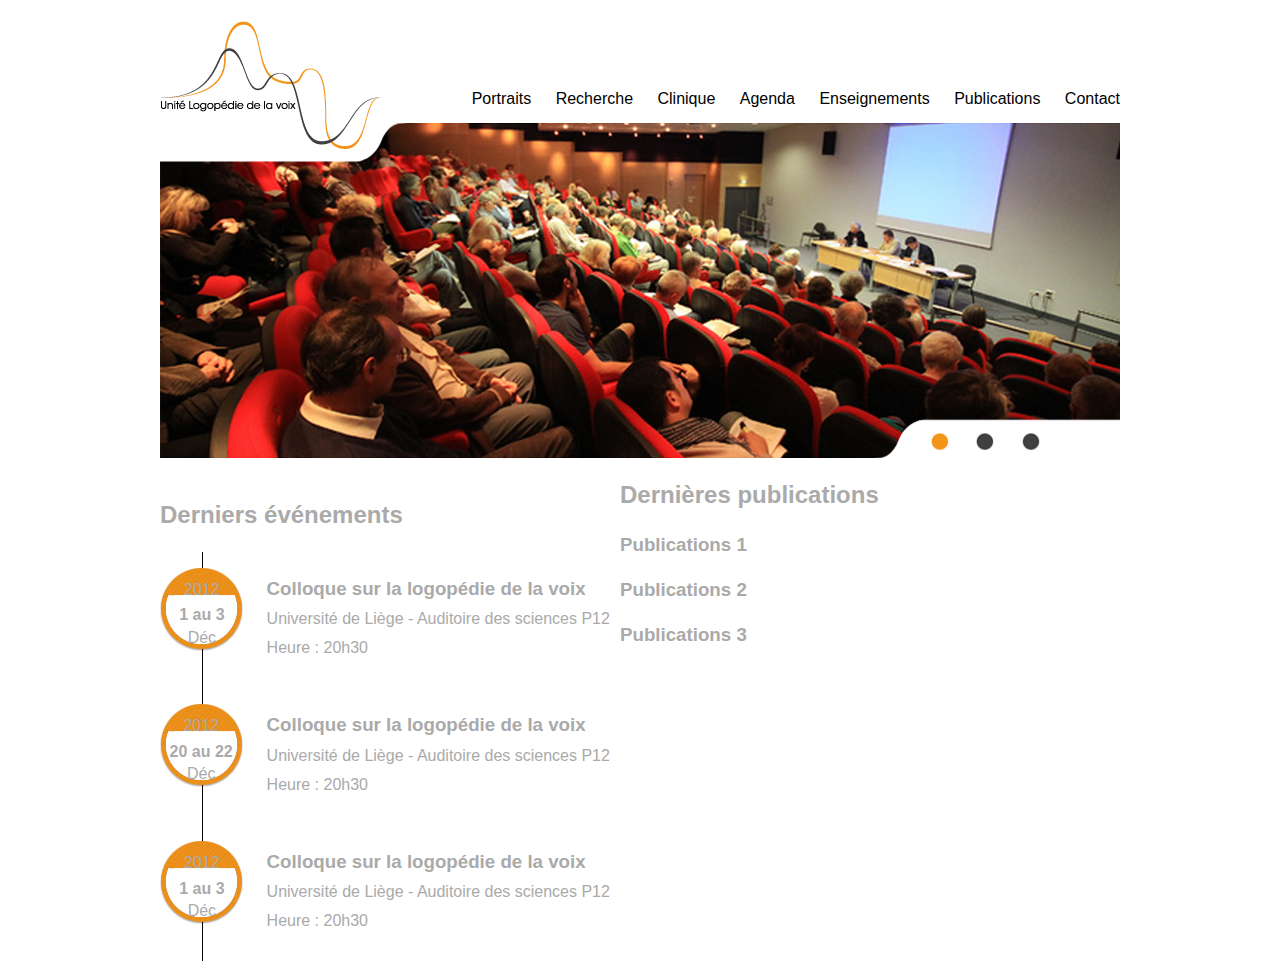
==== index.html @ c81d9ffe "1st Commit" ====
<!DOCTYPE html>
<!--[if lt IE 7]>      <html class="no-js lt-ie9 lt-ie8 lt-ie7"> <![endif]-->
<!--[if IE 7]>         <html class="no-js lt-ie9 lt-ie8"> <![endif]-->
<!--[if IE 8]>         <html class="no-js lt-ie9"> <![endif]-->
<!--[if gt IE 8]><!--> <html class="no-js"> <!--<![endif]-->
    <head>
        <meta charset="utf-8">
        <meta http-equiv="X-UA-Compatible" content="IE=edge,chrome=1">
        <meta name="description" content="">
        <meta name="viewport" content="width=device-width, initial-scale=1">

        <!-- Place favicon.ico and apple-touch-icon.png in the root directory -->

        <link rel="stylesheet" href="css/normalize.css">
        <link rel="stylesheet" href="css/main.css">
        <link rel="stylesheet" type="text/css" href="./css/style.css">
        <script src="js/vendor/modernizr-2.6.1.min.js"></script>

        <title>Unité logopédie de la voix</title>
    </head>
    <body>
        <!--[if lt IE 7]>
            <p class="chromeframe">You are using an outdated browser. <a href="http://browsehappy.com/">Upgrade your browser today</a> or <a href="http://www.google.com/chromeframe/?redirect=true">install Google Chrome Frame</a> to better experience this site.</p>
        <![endif]-->

        <!-- Add your site or application content here -->
        <header class="content">
            <h1><img src="./img/logo.png" alt="Unité Logopédie de la voix"></h1>
            <nav>
                <ul>
                    <li><a href="#">Portraits</a></li>
                    <li><a href="#">Recherche</a></li>
                    <li><a href="#">Clinique</a></li>
                    <li><a href="#">Agenda</a></li>
                    <li><a href="#">Enseignements</a></li>
                    <li><a href="#">Publications</a></li>
                    <li><a href="#">Contact</a></li>
                </ul>
            </nav>
        </header>
        <section id="slider" class="content">
            <img src="./img/slider.png" alt="slider" width="960" heigth="270">
        </section>
        <div id="evenements" class="content">
            <section id="agenda">
                <h2>Derniers événements</h2>
                <ul>
                    <li class="event">
                        <span>2012 <strong>1 au 3</strong> Déc</span>
                        <div>
                            <h3>Colloque sur la logopédie de la voix</h3>
                            <p>Université de Liège - Auditoire des sciences P12</p>
                            <p>Heure : 20h30</p>
                        </div>
                    </li>
                    <li class="event">
                        <span>2012 <strong>20 au 22</strong> Déc</span>
                        <div>
                            <h3>Colloque sur la logopédie de la voix</h3>
                            <p>Université de Liège - Auditoire des sciences P12</p>
                            <p>Heure : 20h30</p>
                        </div>
                    </li>
                    <li class="event">
                        <span>2012 <strong>1 au 3</strong> Déc</span>
                        <div>
                            <h3>Colloque sur la logopédie de la voix</h3>
                            <p>Université de Liège - Auditoire des sciences P12</p>
                            <p>Heure : 20h30</p>
                        </div>
                    </li>
                </ul>
            </section>
            <section id="publications">
                <h2>Dernières publications</h2>
                <ul>
                    <li>
                        <h3>Publications 1</h3>
                    </li>
                    <li>
                        <h3>Publications 2</h3>
                    </li>
                    <li>
                        <h3>Publications 3</h3>
                    </li>
                </ul>
            </section>
        </div>
        <div id="presentation" class="content">
            
        </div>

        <script src="//ajax.googleapis.com/ajax/libs/jquery/1.8.0/jquery.min.js"></script>
        <script>window.jQuery || document.write('<script src="js/vendor/jquery-1.8.0.min.js"><\/script>')</script>
        <script src="js/plugins.js"></script>
        <script src="js/main.js"></script>

        <!-- Google Analytics: change UA-XXXXX-X to be your site's ID. -->
        <script>
            var _gaq=[['_setAccount','UA-XXXXX-X'],['_trackPageview']];
            (function(d,t){var g=d.createElement(t),s=d.getElementsByTagName(t)[0];
            g.src=('https:'==location.protocol?'//ssl':'//www')+'.google-analytics.com/ga.js';
            s.parentNode.insertBefore(g,s)}(document,'script'));
        </script>
    </body>
</html>
---- css/main.css ----
/*
 * HTML5 Boilerplate
 *
 * What follows is the result of much research on cross-browser styling.
 * Credit left inline and big thanks to Nicolas Gallagher, Jonathan Neal,
 * Kroc Camen, and the H5BP dev community and team.
 */

/* ==========================================================================
   Base styles: opinionated defaults
   ========================================================================== */

html,
button,
input,
select,
textarea {
    color: #222;
}

body {
    font-size: 1em;
    line-height: 1.4;
}

/*
 * Remove text-shadow in selection highlight: h5bp.com/i
 * These selection declarations have to be separate.
 * Customize the background color to match your design.
 */

::-moz-selection {
    background: #b3d4fc;
    text-shadow: none;
}

::selection {
    background: #b3d4fc;
    text-shadow: none;
}

/*
 * A better looking default horizontal rule
 */

hr {
    display: block;
    height: 1px;
    border: 0;
    border-top: 1px solid #ccc;
    margin: 1em 0;
    padding: 0;
}

/*
 * Remove the gap between images and the bottom of their containers: h5bp.com/i/440
 */

img {
    vertical-align: middle;
}

/*
 * Remove default fieldset styles.
 */

fieldset {
    border: 0;
    margin: 0;
    padding: 0;
}

/*
 * Allow only vertical resizing of textareas.
 */

textarea {
    resize: vertical;
}

/* ==========================================================================
   Chrome Frame prompt
   ========================================================================== */

.chromeframe {
    margin: 0.2em 0;
    background: #ccc;
    color: #000;
    padding: 0.2em 0;
}

/* ==========================================================================
   Author's custom styles
   ========================================================================== */

















/* ==========================================================================
   Helper classes
   ========================================================================== */

/*
 * Image replacement
 */

.ir {
    background-color: transparent;
    border: 0;
    overflow: hidden;
    /* IE 6/7 fallback */
    *text-indent: -9999px;
}

.ir:before {
    content: "";
    display: block;
    width: 0;
    height: 100%;
}

/*
 * Hide from both screenreaders and browsers: h5bp.com/u
 */

.hidden {
    display: none !important;
    visibility: hidden;
}

/*
 * Hide only visually, but have it available for screenreaders: h5bp.com/v
 */

.visuallyhidden {
    border: 0;
    clip: rect(0 0 0 0);
    height: 1px;
    margin: -1px;
    overflow: hidden;
    padding: 0;
    position: absolute;
    width: 1px;
}

/*
 * Extends the .visuallyhidden class to allow the element to be focusable
 * when navigated to via the keyboard: h5bp.com/p
 */

.visuallyhidden.focusable:active,
.visuallyhidden.focusable:focus {
    clip: auto;
    height: auto;
    margin: 0;
    overflow: visible;
    position: static;
    width: auto;
}

/*
 * Hide visually and from screenreaders, but maintain layout
 */

.invisible {
    visibility: hidden;
}

/*
 * Clearfix: contain floats
 *
 * For modern browsers
 * 1. The space content is one way to avoid an Opera bug when the
 *    `contenteditable` attribute is included anywhere else in the document.
 *    Otherwise it causes space to appear at the top and bottom of elements
 *    that receive the `clearfix` class.
 * 2. The use of `table` rather than `block` is only necessary if using
 *    `:before` to contain the top-margins of child elements.
 */

.clearfix:before,
.clearfix:after {
    content: " "; /* 1 */
    display: table; /* 2 */
}

.clearfix:after {
    clear: both;
}

/*
 * For IE 6/7 only
 * Include this rule to trigger hasLayout and contain floats.
 */

.clearfix {
    *zoom: 1;
}

/* ==========================================================================
   EXAMPLE Media Queries for Responsive Design.
   Theses examples override the primary ('mobile first') styles.
   Modify as content requires.
   ========================================================================== */

@media only screen and (min-width: 35em) {
    /* Style adjustments for viewports that meet the condition */
}

@media only screen and (-webkit-min-device-pixel-ratio: 1.5),
       only screen and (min-resolution: 144dpi) {
    /* Style adjustments for high resolution devices */
}

/* ==========================================================================
   Print styles.
   Inlined to avoid required HTTP connection: h5bp.com/r
   ========================================================================== */

@media print {
    * {
        background: transparent !important;
        color: #000 !important; /* Black prints faster: h5bp.com/s */
        box-shadow:none !important;
        text-shadow: none !important;
    }

    a,
    a:visited {
        text-decoration: underline;
    }

    a[href]:after {
        content: " (" attr(href) ")";
    }

    abbr[title]:after {
        content: " (" attr(title) ")";
    }

    /*
     * Don't show links for images, or javascript/internal links
     */

    .ir a:after,
    a[href^="javascript:"]:after,
    a[href^="#"]:after {
        content: "";
    }

    pre,
    blockquote {
        border: 1px solid #999;
        page-break-inside: avoid;
    }

    thead {
        display: table-header-group; /* h5bp.com/t */
    }

    tr,
    img {
        page-break-inside: avoid;
    }

    img {
        max-width: 100% !important;
    }

    @page {
        margin: 0.5cm;
    }

    p,
    h2,
    h3 {
        orphans: 3;
        widows: 3;
    }

    h2,
    h3 {
        page-break-after: avoid;
    }
}
---- css/style.css ----
* {
  color: #AAA;
}
html {
  font-size: 16px;
  font-family: Helvetica, Arial, sans-serif;
}
a {
  text-decoration: none;
  color: black;
}
li {
  list-style-type: none;
}
.content {
  width: 960px;
  margin: 0 auto;
}
header {
  overflow: hidden;
}
header h1 {
  float: left;
  width: 220px;
}
nav {
  float: right;
}
nav ul {
  font-family: 'Quicksand', sans-serif;
  padding: 0;
  margin-top: 5.5em;
}
nav li {
  display: inline-block;
}
nav li + li {
  margin-left: 20px;
}
#slider {
  margin-top: -3em;
}
#agenda {
  float: left;
}
#agenda ul {
  padding: 0;
  width: 460px;
}
.event {
  position: relative;
}
.event div {
  right: 0em;
  top: 0;
  left: 2.6em;
  position: relative;
  z-index: 0;
  border-left: 1px solid black;
  padding: 1.5em 0 1.5em 4em;
}
.event p {
  margin: 0.4em 0 0.3em 0;
}
.event strong {
  padding-top: 0.2em;
  font-weight: bold;
  display: block;
}
.event span {
  background: url(../img/calendar.png) no-repeat;
  display: inline-block;
  text-align: center;
  padding: 0.7em 1.5em 1.2em 1.2em;
  position: absolute;
  top: 1em;
  left: 0;
  z-index: 10;
}
.event + .event span {
  padding-left: 0.6em;
}
.event + .event + .event span {
  padding-left: 1.2em;
}
.event img {
  float: left;
}
.event h3 {
  margin: 0;
}
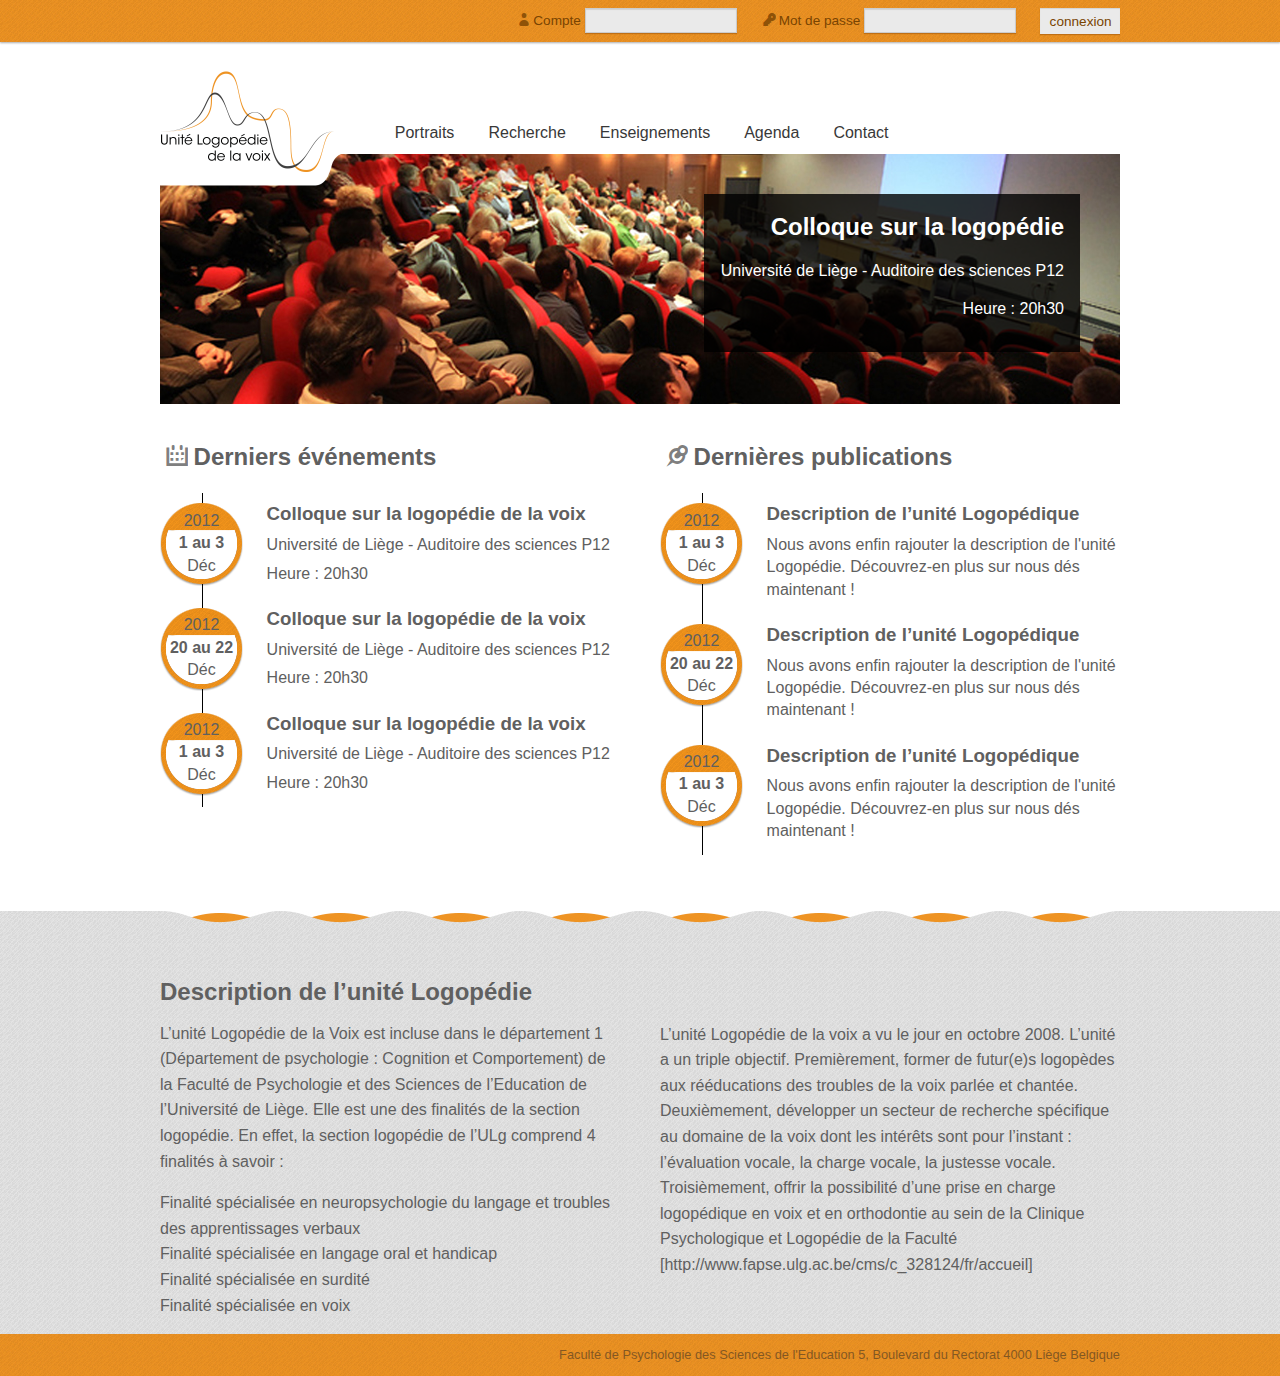
==== commit 3f40c546: "Content Done (Except "Recherche") && Portraits Design - Done && Enseignements Design - Done && Agend" ====
--- a/index.html
+++ b/index.html
@@ -11,10 +11,12 @@
 
         <!-- Place favicon.ico and apple-touch-icon.png in the root directory -->
 
-        <link rel="stylesheet" href="css/normalize.css">
-        <link rel="stylesheet" href="css/main.css">
+        <link rel="stylesheet" href="./css/normalize.css">
+        <link rel="stylesheet" href="./css/main.css">
         <link rel="stylesheet" type="text/css" href="./css/style.css">
-        <script src="js/vendor/modernizr-2.6.1.min.js"></script>
+        <link rel="stylesheet" type="text/css" href="./css/fonticon/css/fontello.css">
+
+        <script src="./js/vendor/modernizr-2.6.1.min.js"></script>
 
         <title>Unité logopédie de la voix</title>
     </head>
@@ -24,26 +26,48 @@
         <![endif]-->
 
         <!-- Add your site or application content here -->
+        <div id="connexion">
+            <div class="content">
+                <form action="#">
+                    <div>
+                        <label class="icon-user" for="compte">Compte</label>
+                        <input type="text">
+                    </div>
+                    <div>
+                        <label class="icon-key-inv" for="pass">Mot de passe</label>
+                        <input type="pass">
+                    </div>
+                    <div>
+                        <input type="submit" value="connexion ">
+                    </div>
+                </form>
+            </div>
+        </div>
         <header class="content">
-            <h1><img src="./img/logo.png" alt="Unité Logopédie de la voix"></h1>
+            <h1><a href="#"><img src="./img/logo.png" alt="Unité Logopédie de la voix" width="200" height="145"></a></h1>
             <nav>
                 <ul>
-                    <li><a href="#">Portraits</a></li>
-                    <li><a href="#">Recherche</a></li>
-                    <li><a href="#">Clinique</a></li>
-                    <li><a href="#">Agenda</a></li>
-                    <li><a href="#">Enseignements</a></li>
-                    <li><a href="#">Publications</a></li>
-                    <li><a href="#">Contact</a></li>
+                    <li><a href="./html/portraits.html">Portraits</a></li>
+                    <li><a href="./html/recherche.html">Recherche</a></li>
+                    <li><a href="./html/enseignements.html">Enseignements</a></li>
+                    <li><a href="./html/agenda.html">Agenda</a></li>
+                    <li><a href="./html/contact.html">Contact</a></li>
                 </ul>
             </nav>
         </header>
         <section id="slider" class="content">
-            <img src="./img/slider.png" alt="slider" width="960" heigth="270">
+            <div>
+                <div class="eventSlider">
+                    <h2>Colloque sur la logopédie</h2>
+                    <p>Université de Liège - Auditoire des sciences P12</p>
+                    <p>Heure : 20h30</p>
+                </div>
+                <img src="./img/slider.png" alt="slider" width="960" heigth="270">
+            </div>
         </section>
         <div id="evenements" class="content">
             <section id="agenda">
-                <h2>Derniers événements</h2>
+                <h2 class="icon-calendar">Derniers événements</h2>
                 <ul>
                     <li class="event">
                         <span>2012 <strong>1 au 3</strong> Déc</span>
@@ -72,28 +96,59 @@
                 </ul>
             </section>
             <section id="publications">
-                <h2>Dernières publications</h2>
+                <h2 class="icon-pin">Dernières publications</h2>
                 <ul>
-                    <li>
-                        <h3>Publications 1</h3>
+                    <li class="event">
+                        <span>2012 <strong>1 au 3</strong> Déc</span>
+                        <div>
+                            <h3>Description de l’unité Logopédique</h3>
+                            <p>Nous avons enfin rajouter la description de l'unité Logopédie. Découvrez-en plus sur nous dés maintenant !</p>
+                        </div>
                     </li>
-                    <li>
-                        <h3>Publications 2</h3>
+                    <li class="event">
+                        <span>2012 <strong>20 au 22</strong> Déc</span>
+                        <div>
+                            <h3>Description de l’unité Logopédique</h3>
+                            <p>Nous avons enfin rajouter la description de l'unité Logopédie. Découvrez-en plus sur nous dés maintenant !</p>
+                        </div>
                     </li>
-                    <li>
-                        <h3>Publications 3</h3>
+                    <li class="event">
+                        <span>2012 <strong>1 au 3</strong> Déc</span>
+                        <div>
+                            <h3>Description de l’unité Logopédique</h3>
+                            <p>Nous avons enfin rajouter la description de l'unité Logopédie. Découvrez-en plus sur nous dés maintenant !</p>
+                        </div>
                     </li>
                 </ul>
             </section>
         </div>
-        <div id="presentation" class="content">
-            
+        <div id="presentation">
+            <div  class="content">
+                <div>
+                    <h2>Description de l’unité Logopédie</h2>
+                    <p>
+                        L’unité Logopédie de la Voix est incluse dans le département 1 (Département de psychologie : Cognition et Comportement) de la Faculté de Psychologie et des Sciences de l’Education de l’Université de Liège. Elle est une des finalités de la section logopédie. En effet, la section logopédie de l’ULg comprend 4 finalités à  savoir :
+                    </p>
+                    <ol>
+                        <li>Finalité spécialisée en neuropsychologie du langage et troubles des apprentissages verbaux</li>
+                        <li>Finalité spécialisée en langage oral et handicap</li>
+                        <li>Finalité spécialisée en surdité</li>
+                        <li>Finalité spécialisée en voix</li>
+                    </ol>
+                </div>
+                <p>
+                    L’unité Logopédie de la voix a vu le jour en octobre 2008. L’unité a un triple objectif. Premièrement, former de futur(e)s logopèdes  aux rééducations des troubles de la voix parlée et chantée. Deuxièmement, développer un secteur de recherche spécifique au domaine de la voix dont les intérêts sont pour l’instant : l’évaluation vocale, la charge vocale, la justesse vocale. Troisièmement, offrir la possibilité d’une prise en charge logopédique en voix et en orthodontie au sein de la Clinique Psychologique et Logopédie de la Faculté [http://www.fapse.ulg.ac.be/cms/c_328124/fr/accueil]
+                </p>
+            </div>
         </div>
-
+        <footer>
+            <p class="content">Faculté de Psychologie des Sciences de l'Education 5, Boulevard du Rectorat 4000 Liège Belgique</p>
+        </footer>
+        
         <script src="//ajax.googleapis.com/ajax/libs/jquery/1.8.0/jquery.min.js"></script>
-        <script>window.jQuery || document.write('<script src="js/vendor/jquery-1.8.0.min.js"><\/script>')</script>
-        <script src="js/plugins.js"></script>
-        <script src="js/main.js"></script>
+        <script>window.jQuery || document.write('<script src="./js/vendor/jquery-1.8.0.min.js"><\/script>')</script>
+        <script src="./js/plugins.js"></script>
+        <script src="./js/main.js"></script>
 
         <!-- Google Analytics: change UA-XXXXX-X to be your site's ID. -->
         <script>
@@ -103,4 +158,4 @@
             s.parentNode.insertBefore(g,s)}(document,'script'));
         </script>
     </body>
-</html>
+</html>--- a/css/style.css
+++ b/css/style.css
@@ -1,13 +1,13 @@
-* {
-  color: #AAA;
-}
 html {
   font-size: 16px;
   font-family: Helvetica, Arial, sans-serif;
 }
 a {
-  text-decoration: none;
-  color: black;
+  text-decoration: underline;
+  color: #606060;
+}
+a:hover {
+  color: #D37A15;
 }
 li {
   list-style-type: none;
@@ -16,6 +16,57 @@
   width: 960px;
   margin: 0 auto;
 }
+#connexion {
+  background: url(../img/fondFooter.jpg );
+  box-shadow: 0 1px 2px #AAA;
+}
+#connexion .content {
+  overflow: hidden;
+  font-size: 0.85em;
+  padding: 0.6em 0;
+}
+#connexion form {
+  float: right;
+}
+#connexion form div {
+  width: 260px;
+  float: left;
+  margin-right: 1.5em;
+}
+#connexion form div:first-child {
+  width: 225px;
+}
+#connexion form label {
+  color: #794402;
+}
+#connexion form input {
+  width: 150px;
+  padding: 0.3em 0;
+  background: #EAEAEA;
+  border: 1px solid #CCC;
+  box-shadow: 0 1px 1px #BF6F15,
+				0 1px 1px #D3D3D3 inset;
+}
+#connexion form input:focus {
+  background: white;
+  border: 1px solid #794402;
+  box-shadow: 0 1px 1px #D3D3D3 inset;
+}
+#connexion form div:last-child input,
+#connexion form div:last-child {
+  width: 80px;
+  margin-right: 0;
+}
+#connexion form div:last-child input {
+  border: none;
+  padding: 0.4em 0 0.4em 5px;
+  color: #794402;
+}
+#connexion form div:last-child input:hover {
+  background: #BF7113;
+  color: white;
+  box-shadow: 0 1px 1px #794402 inset;
+}
 header {
   overflow: hidden;
 }
@@ -23,13 +74,20 @@
   float: left;
   width: 220px;
 }
+header.noSlider {
+  border-bottom: 1px solid #CCC;
+}
+header.noSlider h1 {
+  margin-bottom: 0;
+}
 nav {
-  float: right;
+  float: left;
+  margin-left: 10px;
 }
 nav ul {
   font-family: 'Quicksand', sans-serif;
   padding: 0;
-  margin-top: 5.5em;
+  margin-top: 5em;
 }
 nav li {
   display: inline-block;
@@ -37,15 +95,79 @@
 nav li + li {
   margin-left: 20px;
 }
+nav li a {
+  color: #383838;
+  padding: 0.4em 0.3em;
+  text-decoration: none;
+}
+nav li a:hover {
+  -moz-border-radius: 4px;
+  -webkit-border-radius: 4px;
+  -o-border-radius: 4px;
+  border-radius: 4px;
+  background-color: #FFCB91;
+  -moz-transition-property: background-color;
+  -moz-transition-duration: 0.2s;
+  -webkit-transition-property: background-color;
+  -webkit-transition-duration: 0.2s;
+  -o-transition-property: background-color;
+  -o-transition-duration: 0.2s;
+  transition-property: background-color;
+  transition-duration: 0.2s;
+}
 #slider {
-  margin-top: -3em;
-}
-#agenda {
-  float: left;
-}
-#agenda ul {
+  position: relative;
+  margin-top: -4.75em;
+  z-index: -1;
+}
+#slider div {
+  width: 344px;
+}
+.eventSlider {
+  position: absolute;
+  right: 2.5em;
+  top: 2.5em;
+  padding: 1em;
+  background: rgba(0, 0, 0, 0.8);
+  color: white;
+  text-align: right;
+}
+.eventSlider h2 {
+  margin: 0;
+}
+#evenements,
+#evenementsComplete {
+  overflow: hidden;
+  color: #606060;
+  padding: 1em 0;
+}
+#agenda,
+#agendaComplete {
+  float: left;
+  width: 460px;
+}
+#agenda ul,
+#agendaComplete ul {
   padding: 0;
   width: 460px;
+}
+#publications,
+#publicationsComplete {
+  width: 460px;
+  margin-left: 20px;
+  float: right;
+}
+#publications h3,
+#publicationsComplete h3 {
+  margin-bottom: 0;
+}
+#publications p,
+#publicationsComplete p {
+  margin-top: 0.4em;
+}
+#publications ul,
+#publicationsComplete ul {
+  padding-left: 0;
 }
 .event {
   position: relative;
@@ -57,13 +179,13 @@
   position: relative;
   z-index: 0;
   border-left: 1px solid black;
-  padding: 1.5em 0 1.5em 4em;
+  padding: 0.5em 0 0.5em 4em;
 }
 .event p {
   margin: 0.4em 0 0.3em 0;
 }
 .event strong {
-  padding-top: 0.2em;
+  padding-top: 0em;
   font-weight: bold;
   display: block;
 }
@@ -71,21 +193,169 @@
   background: url(../img/calendar.png) no-repeat;
   display: inline-block;
   text-align: center;
-  padding: 0.7em 1.5em 1.2em 1.2em;
+  width: 83px;
+  height: 83px;
+  padding-top: 0.4em;
   position: absolute;
-  top: 1em;
+  top: 10px;
   left: 0;
   z-index: 10;
 }
-.event + .event span {
-  padding-left: 0.6em;
-}
-.event + .event + .event span {
-  padding-left: 1.2em;
-}
 .event img {
   float: left;
 }
 .event h3 {
   margin: 0;
 }
+#presentation,
+#presentationPortraits,
+#presentationEnseignement,
+#presentationAgenda {
+  background: url(../img/fondPresent.jpg );
+  overflow: hidden;
+  line-height: 1.6em;
+  margin-top: 1.5em;
+}
+#presentation h2 {
+  color: #606060;
+  padding-top: 2em;
+  margin-bottom: 0;
+}
+#presentation .content,
+#presentationPortraits .content,
+#presentationEnseignement .content,
+#presentationAgenda .content {
+  overflow: hidden;
+  background: url(../img/separateContent.jpg ) repeat-x;
+}
+#presentation .content div {
+  float: left;
+}
+#presentation p {
+  float: left;
+}
+#presentation p,
+#presentation li {
+  width: 460px;
+  color: #606060;
+}
+#presentation ol {
+  width: 460px;
+  padding-left: 0;
+}
+#presentation div + p {
+  float: right;
+  margin-left: 40px;
+  margin-top: 6.9em;
+}
+/************************************
+******** Footer
+************************************/
+footer {
+  background: url(../img/fondFooter.jpg );
+  margin: 0;
+  padding: 12px 0;
+  text-align: right;
+}
+footer p {
+  opacity: 0.5;
+  font-size: 0.8em;
+}
+/************************************
+******** Page portraits
+************************************/
+#uniteTexte {
+  overflow: hidden;
+  color: #606060;
+  padding-bottom: 1em;
+}
+#uniteTexte div {
+  width: 440px;
+  float: left;
+}
+#uniteTexte div + div {
+  margin-left: 80px;
+}
+#presentationPortraits {
+  color: #606060;
+}
+#presentationPortraits h2 {
+  padding-top: 2em;
+  margin-bottom: 0;
+  color: #D37A15;
+}
+#presentationPortraits h3 {
+  margin-top: 2em;
+  border-bottom: 1px solid #C6C6C6;
+  color: #D37A15;
+}
+#presentationPortraits img {
+  padding: 0.4em;
+  margin-right: 1em;
+  background: rgba(0, 0, 0, 0.2);
+  border-radius: 4px;
+  float: left;
+}
+#presentationPortraits p {
+  margin-top: 0;
+}
+#presentationPortraits section:last-child h3 + div + h4 + h3 {
+  margin-top: 6em;
+}
+/************************************
+******** Page enseignements
+************************************/
+.enseignement,
+#presentationEnseignement {
+  color: #606060;
+  padding-bottom: 1em;
+}
+#presentationEnseignement h2,
+#presentationEnseignement h3 {
+  color: #D37A15;
+}
+#presentationEnseignement h2 {
+  padding-top: 2em;
+}
+#presentationEnseignement section + section {
+  margin-top: 2em;
+}
+#presentationEnseignement a {
+  padding: 0.5em 0;
+  display: block;
+  width: 200px;
+}
+#presentationEnseignement table {
+  margin-top: 2em;
+  text-align: center;
+}
+#presentationEnseignement thead {
+  font-weight: bold;
+  border-top: 1px solid #606060;
+  border-bottom: 1px solid #606060;
+}
+#presentationEnseignement thead td {
+  border-right: 1px solid #606060;
+  width: 320px;
+  padding: 0.3em 0;
+}
+#presentationEnseignement tbody td {
+  padding: 1em 0;
+  border-right: 1px solid #606060;
+}
+#presentationEnseignement thead td:last-child,
+#presentationEnseignement tbody td:last-child {
+  border: none;
+}
+.enseignement h4 {
+  margin-bottom: 0;
+}
+.enseignement ul {
+  margin-top: 5px;
+}
+/************************************
+******** Page agenda
+************************************/
+#presentationAgenda {
+  line-height: 1.45em;
+}
--- a/css/fonticon/css/fontello.css
+++ b/css/fonticon/css/fontello.css
@@ -0,0 +1,37 @@
+@charset "UTF-8";
+
+@font-face {
+  font-family: 'fontello';
+  src: url("../font/fontello.eot");
+  src: url("../font/fontello.eot?#iefix") format('embedded-opentype'), url("../font/fontello.woff") format('woff'), url("../font/fontello.ttf") format('truetype'), url("../font/fontello.svg#fontello") format('svg');
+  font-weight: normal;
+  font-style: normal;
+}
+[class^="icon-"]:before,
+[class*=" icon-"]:before {
+  font-family: 'fontello';
+  font-style: normal;
+  font-weight: normal;
+  speak: none;
+  display: inline-block;
+  text-decoration: inherit;
+  width: 1em;
+  margin-right: 0.2em;
+  text-align: center;
+  opacity: 0.8;
+/* fix buttons height, for twitter bootstrap */
+  line-height: 1em;
+/* Animation center compensation - magrins should be symmetric */
+/* remove if not needed */
+  margin-left: 0.2em;
+/* you can be more comfortable with increased icons size */
+/* font-size: 120%; */
+/* Uncomment for 3D effect */
+/* text-shadow: 1px 1px 1px rgba(127, 127, 127, 0.3); */
+}
+
+.icon-user:before { content: '👤'; } /* '\1f464' */
+.icon-calendar:before { content: '📅'; } /* '\1f4c5' */
+.icon-pin:before { content: '📌'; } /* '\1f4cc' */
+.icon-download:before { content: '📥'; } /* '\1f4e5' */
+.icon-key-inv:before { content: '🔑'; } /* '\1f511' */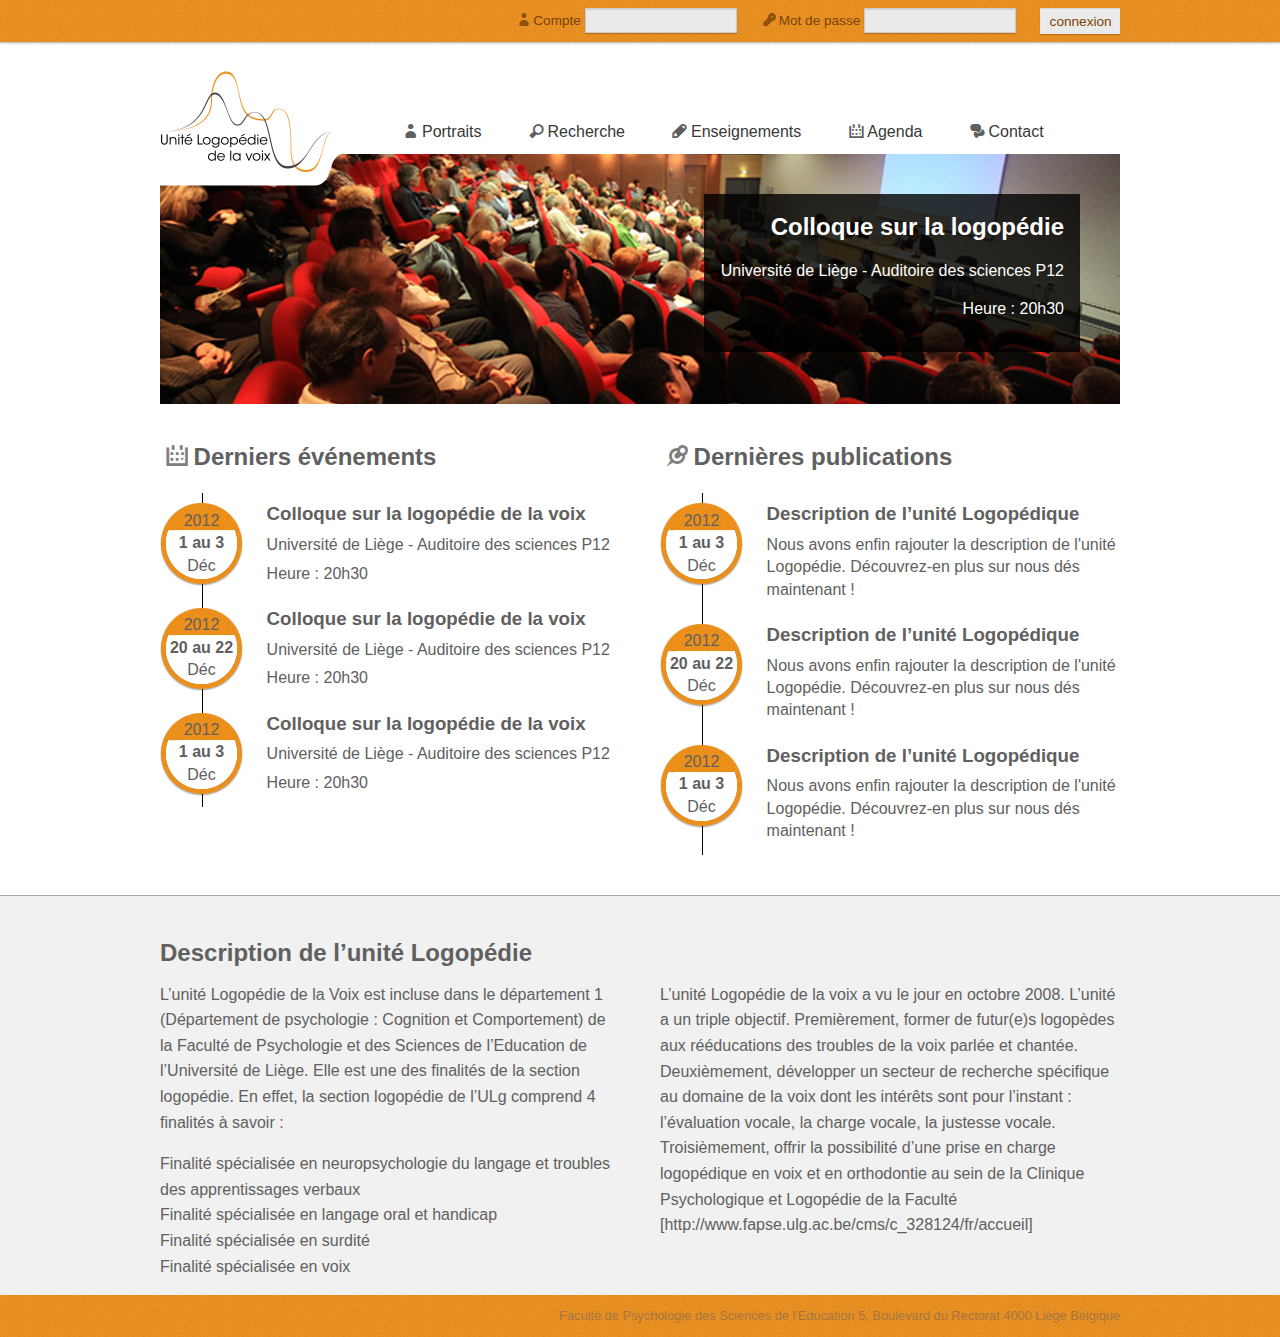
==== commit 990b8e89: "MediaQueries Ipad - Done" ====
--- a/index.html
+++ b/index.html
@@ -47,20 +47,24 @@
             <h1><a href="#"><img src="./img/logo.png" alt="Unité Logopédie de la voix" width="200" height="145"></a></h1>
             <nav>
                 <ul>
-                    <li><a href="./html/portraits.html">Portraits</a></li>
-                    <li><a href="./html/recherche.html">Recherche</a></li>
-                    <li><a href="./html/enseignements.html">Enseignements</a></li>
-                    <li><a href="./html/agenda.html">Agenda</a></li>
-                    <li><a href="./html/contact.html">Contact</a></li>
+                    <li><a href="./html/portraits.html" class="icon-user">Portraits</a></li>
+                    <li><a href="./html/recherche.html" class="icon-search">Recherche</a></li>
+                    <li><a href="./html/enseignements.html" class="icon-pencil-neg">Enseignements</a></li>
+                    <li><a href="./html/agenda.html" class="icon-calendar">Agenda</a></li>
+                    <li><a href="./html/contact.html" class="icon-chat-inv">Contact</a></li>
                 </ul>
             </nav>
         </header>
         <section id="slider" class="content">
             <div>
-                <div class="eventSlider">
+                <div id="slide1" class="eventSlider">
                     <h2>Colloque sur la logopédie</h2>
                     <p>Université de Liège - Auditoire des sciences P12</p>
                     <p>Heure : 20h30</p>
+                </div>
+                <div id="slide2" class="eventSlider img2">
+                    <h2>Description de l’unité Logopédique</h2>
+                    <p>Nous avons enfin rajouter la description de l'unité Logopédie. Découvrez-en plus sur nous dés maintenant !</p>
                 </div>
                 <img src="./img/slider.png" alt="slider" width="960" heigth="270">
             </div>
--- a/css/style.css
+++ b/css/style.css
@@ -1,16 +1,22 @@
 html {
   font-size: 16px;
   font-family: Helvetica, Arial, sans-serif;
+  color: #606060;
 }
 a {
   text-decoration: underline;
   color: #606060;
 }
-a:hover {
-  color: #D37A15;
+a:hover,
+.active {
+  color: #BC7116;
 }
 li {
   list-style-type: none;
+}
+ul {
+  margin: 0;
+  padding: 0;
 }
 .content {
   width: 960px;
@@ -87,7 +93,7 @@
 nav ul {
   font-family: 'Quicksand', sans-serif;
   padding: 0;
-  margin-top: 5em;
+  margin-top: 4.5em;
 }
 nav li {
   display: inline-block;
@@ -96,11 +102,13 @@
   margin-left: 20px;
 }
 nav li a {
+  display: block;
   color: #383838;
-  padding: 0.4em 0.3em;
+  padding: 0.4em 0.6em;
   text-decoration: none;
 }
-nav li a:hover {
+nav li a:hover,
+.active {
   -moz-border-radius: 4px;
   -webkit-border-radius: 4px;
   -o-border-radius: 4px;
@@ -138,7 +146,6 @@
 #evenements,
 #evenementsComplete {
   overflow: hidden;
-  color: #606060;
   padding: 1em 0;
 }
 #agenda,
@@ -210,23 +217,26 @@
 #presentation,
 #presentationPortraits,
 #presentationEnseignement,
-#presentationAgenda {
-  background: url(../img/fondPresent.jpg );
+#presentationAgenda,
+#presentationContact,
+#presentationRecherche {
+  background: #F1F1F1;
+  border-top: #AAA solid 1px;
   overflow: hidden;
   line-height: 1.6em;
   margin-top: 1.5em;
 }
 #presentation h2 {
-  color: #606060;
-  padding-top: 2em;
+  padding-top: 1em;
   margin-bottom: 0;
 }
 #presentation .content,
 #presentationPortraits .content,
 #presentationEnseignement .content,
-#presentationAgenda .content {
+#presentationAgenda .content,
+#presentationContact .content,
+#presentationRecherche .content {
   overflow: hidden;
-  background: url(../img/separateContent.jpg ) repeat-x;
 }
 #presentation .content div {
   float: left;
@@ -237,7 +247,6 @@
 #presentation p,
 #presentation li {
   width: 460px;
-  color: #606060;
 }
 #presentation ol {
   width: 460px;
@@ -246,7 +255,7 @@
 #presentation div + p {
   float: right;
   margin-left: 40px;
-  margin-top: 6.9em;
+  margin-top: 5.35em;
 }
 /************************************
 ******** Footer
@@ -266,18 +275,14 @@
 ************************************/
 #uniteTexte {
   overflow: hidden;
-  color: #606060;
   padding-bottom: 1em;
 }
 #uniteTexte div {
-  width: 440px;
+  width: 460px;
   float: left;
 }
 #uniteTexte div + div {
-  margin-left: 80px;
-}
-#presentationPortraits {
-  color: #606060;
+  margin-left: 40px;
 }
 #presentationPortraits h2 {
   padding-top: 2em;
@@ -307,7 +312,6 @@
 ************************************/
 .enseignement,
 #presentationEnseignement {
-  color: #606060;
   padding-bottom: 1em;
 }
 #presentationEnseignement h2,
@@ -331,17 +335,17 @@
 }
 #presentationEnseignement thead {
   font-weight: bold;
-  border-top: 1px solid #606060;
-  border-bottom: 1px solid #606060;
+  border-top: 1px solid #CCC;
+  border-bottom: 1px solid #CCC;
 }
 #presentationEnseignement thead td {
-  border-right: 1px solid #606060;
+  border-right: 1px solid #CCC;
   width: 320px;
   padding: 0.3em 0;
 }
 #presentationEnseignement tbody td {
   padding: 1em 0;
-  border-right: 1px solid #606060;
+  border-right: 1px solid #CCC;
 }
 #presentationEnseignement thead td:last-child,
 #presentationEnseignement tbody td:last-child {
@@ -359,3 +363,280 @@
 #presentationAgenda {
   line-height: 1.45em;
 }
+#presentationAgenda h2 {
+  color: #606060;
+}
+/************************************
+******** Page contact
+************************************/
+.contact {
+  margin-bottom: 3.5em;
+}
+.contact h3,
+#presentationContact h3 {
+  border-bottom: 1px solid #CCC;
+}
+.contact section {
+  overflow: hidden;
+}
+#voitureAcces {
+  width: 460px;
+  float: left;
+}
+#gmap {
+  height: 315px;
+  border: 10px solid #DBDBDB;
+  border-radius: 5px;
+}
+#gmap.contact {
+  width: 460px;
+  left: 20px;
+}
+#presentationContact ul + ul {
+  margin-top: 1em;
+}
+#presentationContact ul + ul li {
+  border-top: 1px solid #CCC;
+  padding: 1em 0;
+}
+#presentationContact ul + ul li p {
+  margin: 0.3em 0;
+}
+#presentationContact .content {
+  padding-bottom: 2em;
+}
+#presentationContact section {
+  width: 220px;
+  float: left;
+}
+#presentationContact section + section {
+  margin-left: 20px;
+}
+#presentationContact h3:first-child {
+  padding-top: 2em;
+}
+/************************************
+******** Page recherche
+************************************/
+#presentationRecherche p {
+  display: inline-block;
+  padding: 0 0.85em;
+}
+#presentationRecherche p + p {
+  border-left: 1px solid #AAA;
+  border-right: 1px solid #AAA;
+}
+/* ==============
+  Media Querie (min-width: 768px) and (max-width: 959px)
+  ============== */
+@media only screen and (min-width: 768px) and (max-width: 959px) {
+  .content {
+    width: 660px;
+  }
+  header h1 {
+    width: 160px;
+  }
+  header h1 img {
+    width: 160px;
+    height: 116px;
+  }
+  nav {
+    width: 500px;
+    margin: 0;
+  }
+  nav ul {
+    margin-top: 3.6em;
+  }
+  nav li {
+    font-size: 0.85em;
+  }
+  nav li + li {
+    margin-left: 0px;
+  }
+  #slider {
+    margin-top: -4.05em;
+  }
+  #slider img {
+    width: 660px;
+  }
+  .eventSlider {
+    position: absolute;
+    right: 1em;
+    top: 0.8em;
+    padding: 1em;
+    background: rgba(0, 0, 0, 0.8);
+    color: white;
+    text-align: right;
+  }
+  .eventSlider h2 {
+    margin: 0;
+    font-size: 1.1em;
+  }
+  .eventSlider p {
+    margin-top: 0.5em;
+  }
+  #evenements,
+  #evenementsComplete {
+    overflow: hidden;
+    padding: 1em 0;
+  }
+  #evenements h2 {
+    text-align: center;
+  }
+  #evenements ul {
+    margin: 0 auto;
+  }
+  #agenda,
+  #agendaComplete {
+    float: none;
+    margin: 0 auto;
+  }
+  #publications,
+  #publicationsComplete {
+    float: none;
+    margin: 0 auto;
+    margin-top: 2em;
+  }
+  #presentation {
+    padding-bottom: 2em;
+  }
+  #presentation .content div {
+    float: none;
+  }
+  #presentation p {
+    float: none;
+  }
+  #presentation p,
+  #presentation li {
+    width: 660px;
+  }
+  #presentation ol {
+    width: 660px;
+  }
+  #presentation div + p {
+    margin-top: 0.5em;
+  }
+  /************************************
+  	******** Page portraits
+  	************************************/
+  #uniteTexte {
+    overflow: hidden;
+    padding-bottom: 1em;
+  }
+  #uniteTexte div {
+    width: 660px;
+    float: none;
+  }
+  #uniteTexte div + div {
+    margin-left: 0px;
+  }
+  /************************************
+  	******** Page enseignements
+  	************************************/
+  #presentationEnseignement h2 {
+    padding-top: 1em;
+  }
+  /************************************
+  	******** Page contact
+  	************************************/
+  #voitureAcces {
+    width: 660px;
+  }
+  #gmap.contact {
+    left: 0;
+    top: 2em;
+    width: 640px;
+  }
+  #presentationContact ul + ul li {
+    border-top: 1px solid #CCC;
+  }
+  #presentationContact section {
+    float: none;
+    width: 660px;
+  }
+  #presentationContact section + section {
+    margin-left: 0px;
+  }
+}
+/* ==============
+  Media Querie ((min-width: 480px) and (max-width: 767px)
+   ============== */
+@media only screen and (min-width: 480px) and (max-width: 767px) {
+  .content {
+    width: 440px;
+  }
+  #connexion form,
+  #slider {
+    display: none;
+  }
+  header.noSlider {
+    border: none;
+  }
+  header h1 {
+    float: none;
+    display: block;
+    margin: 0.67em auto;
+    padding-left: 1.5em;
+    margin-bottom: 0em;
+  }
+  nav {
+    float: none;
+    width: 440px;
+    border-top: 1px solid #CCC;
+    border-bottom: 1px solid #CCC;
+    overflow: hidden;
+    padding: 0;
+  }
+  nav ul {
+    overflow: hidden;
+    margin-top: 0;
+    padding: 0.5em 0;
+  }
+  nav li {
+    display: block;
+    float: left;
+  }
+  nav li + li {
+    margin-left: 0px;
+  }
+  nav li + li + li + li {
+    margin-left: 6.3em;
+  }
+  nav li + li + li + li + li {
+    margin: 0;
+  }
+  nav li a {
+    font-size: 1.1em;
+  }
+  #evenements,
+  #evenementsComplete,
+  #agenda,
+  #agendaComplete,
+  #publications,
+  #publicationsComplete {
+    width: 440px;
+  }
+  #publications,
+  #publicationsComplete {
+    margin-top: 2em;
+  }
+  #presentation div p,
+  #presentation div li {
+    width: 440px;
+  }
+  #presentation div + p {
+    width: 440px;
+    float: none;
+    margin: 0;
+    margin-bottom: 2em;
+  }
+  h2 {
+    border: none;
+  }
+}
+/* ==============
+  Media Querie ((min-width: 0px) and (max-width: 479px)
+   ============== */
+@media only screen and (min-width: 0px) and (max-width: 479px) {
+  
+}
--- a/css/fonticon/css/fontello.css
+++ b/css/fonticon/css/fontello.css
@@ -30,8 +30,12 @@
 /* text-shadow: 1px 1px 1px rgba(127, 127, 127, 0.3); */
 }
 
+.icon-pencil-neg:before { content: '\270f'; } /* '✏' */
+.icon-chat-inv:before { content: '\e721'; } /* '' */
 .icon-user:before { content: '👤'; } /* '\1f464' */
 .icon-calendar:before { content: '📅'; } /* '\1f4c5' */
 .icon-pin:before { content: '📌'; } /* '\1f4cc' */
 .icon-download:before { content: '📥'; } /* '\1f4e5' */
+.icon-camera:before { content: '📷'; } /* '\1f4f7' */
+.icon-search:before { content: '🔎'; } /* '\1f50e' */
 .icon-key-inv:before { content: '🔑'; } /* '\1f511' */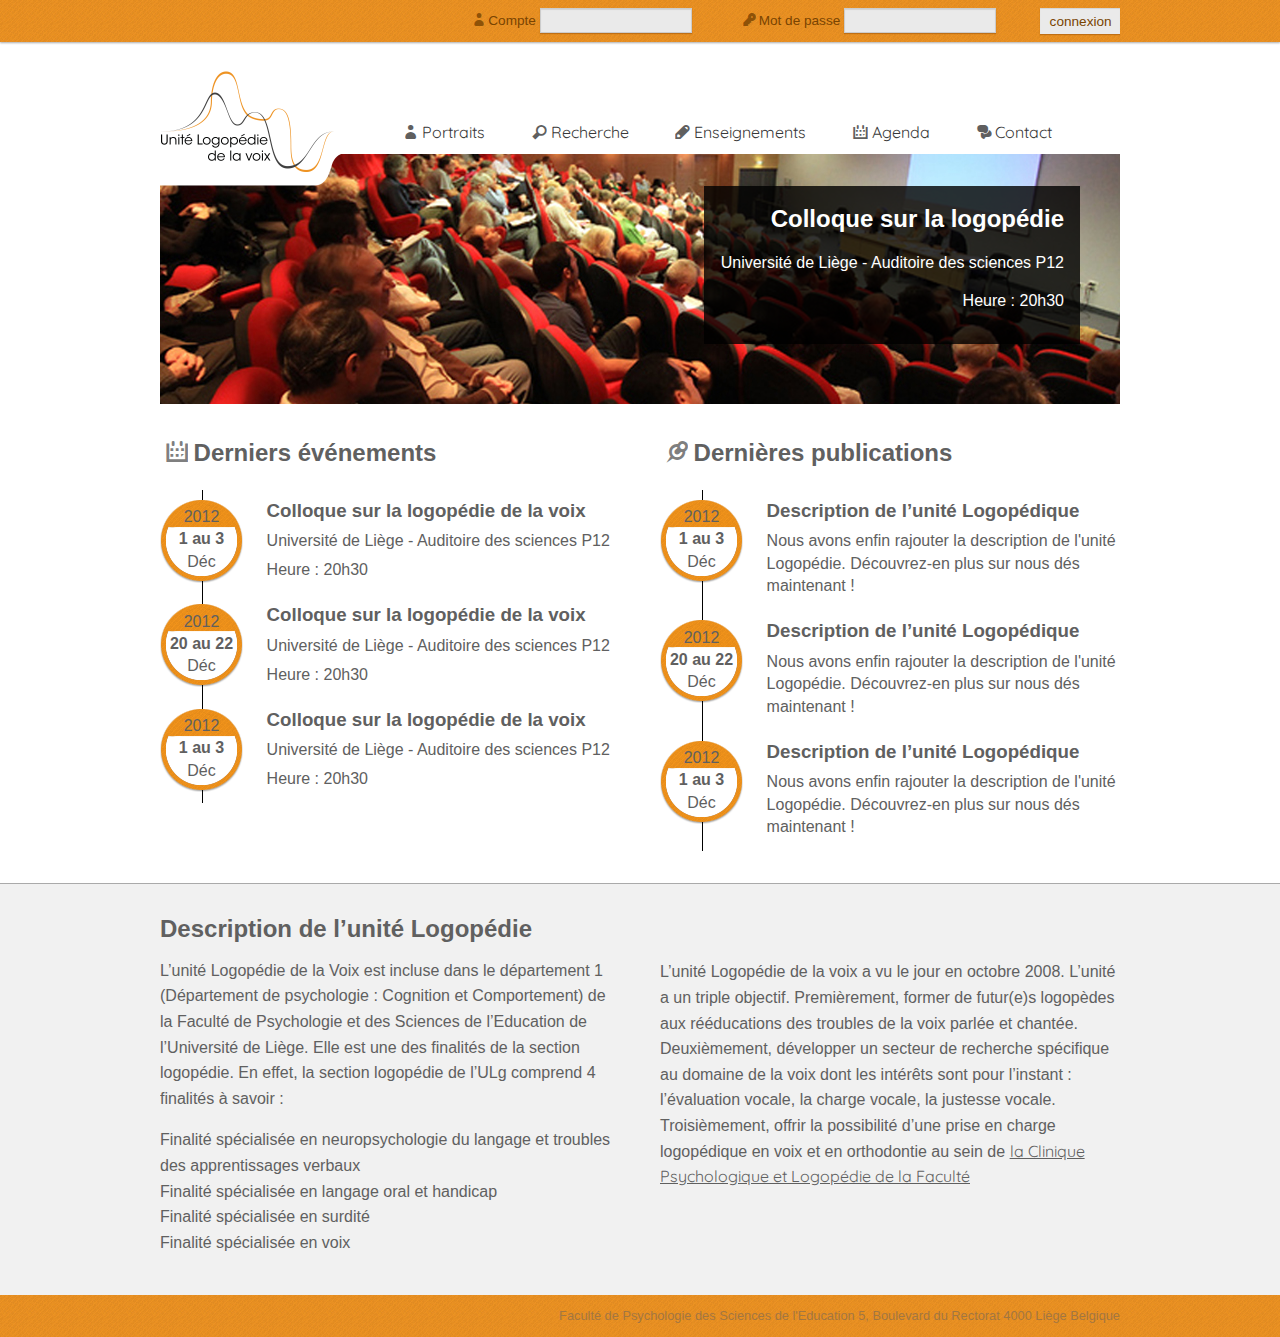
==== commit b6bbfb70: "Optimization" ====
--- a/index.html
+++ b/index.html
@@ -9,10 +9,11 @@
         <meta name="description" content="">
         <meta name="viewport" content="width=device-width, initial-scale=1">
 
-        <!-- Place favicon.ico and apple-touch-icon.png in the root directory -->
+        <link rel="icon" type="image/png" href="./img/favicon.png" />
 
-        <link rel="stylesheet" href="./css/normalize.css">
-        <link rel="stylesheet" href="./css/main.css">
+        <link rel="stylesheet" href="css/normalize.css">
+        <link rel="stylesheet" href="css/main.css">
+        <link href='http://fonts.googleapis.com/css?family=Quicksand' rel='stylesheet' type='text/css'>
         <link rel="stylesheet" type="text/css" href="./css/style.css">
         <link rel="stylesheet" type="text/css" href="./css/fonticon/css/fontello.css">
 
@@ -35,7 +36,7 @@
                     </div>
                     <div>
                         <label class="icon-key-inv" for="pass">Mot de passe</label>
-                        <input type="pass">
+                        <input type="password">
                     </div>
                     <div>
                         <input type="submit" value="connexion ">
@@ -45,7 +46,7 @@
         </div>
         <header class="content">
             <h1><a href="#"><img src="./img/logo.png" alt="Unité Logopédie de la voix" width="200" height="145"></a></h1>
-            <nav>
+            <nav role="navigation">
                 <ul>
                     <li><a href="./html/portraits.html" class="icon-user">Portraits</a></li>
                     <li><a href="./html/recherche.html" class="icon-search">Recherche</a></li>
@@ -56,18 +57,16 @@
             </nav>
         </header>
         <section id="slider" class="content">
-            <div>
-                <div id="slide1" class="eventSlider">
+                <section id="slide1" class="eventSlider">
                     <h2>Colloque sur la logopédie</h2>
                     <p>Université de Liège - Auditoire des sciences P12</p>
                     <p>Heure : 20h30</p>
-                </div>
-                <div id="slide2" class="eventSlider img2">
+                </section>
+                <section id="slide2" class="eventSlider img2">
                     <h2>Description de l’unité Logopédique</h2>
                     <p>Nous avons enfin rajouter la description de l'unité Logopédie. Découvrez-en plus sur nous dés maintenant !</p>
-                </div>
-                <img src="./img/slider.png" alt="slider" width="960" heigth="270">
-            </div>
+                </section>
+                <img src="./img/slider.jpg" alt="slider" width="960" heigth="270">
         </section>
         <div id="evenements" class="content">
             <section id="agenda">
@@ -128,7 +127,7 @@
         </div>
         <div id="presentation">
             <div  class="content">
-                <div>
+                <section>
                     <h2>Description de l’unité Logopédie</h2>
                     <p>
                         L’unité Logopédie de la Voix est incluse dans le département 1 (Département de psychologie : Cognition et Comportement) de la Faculté de Psychologie et des Sciences de l’Education de l’Université de Liège. Elle est une des finalités de la section logopédie. En effet, la section logopédie de l’ULg comprend 4 finalités à  savoir :
@@ -139,9 +138,9 @@
                         <li>Finalité spécialisée en surdité</li>
                         <li>Finalité spécialisée en voix</li>
                     </ol>
-                </div>
+                </section>
                 <p>
-                    L’unité Logopédie de la voix a vu le jour en octobre 2008. L’unité a un triple objectif. Premièrement, former de futur(e)s logopèdes  aux rééducations des troubles de la voix parlée et chantée. Deuxièmement, développer un secteur de recherche spécifique au domaine de la voix dont les intérêts sont pour l’instant : l’évaluation vocale, la charge vocale, la justesse vocale. Troisièmement, offrir la possibilité d’une prise en charge logopédique en voix et en orthodontie au sein de la Clinique Psychologique et Logopédie de la Faculté [http://www.fapse.ulg.ac.be/cms/c_328124/fr/accueil]
+                    L’unité Logopédie de la voix a vu le jour en octobre 2008. L’unité a un triple objectif. Premièrement, former de futur(e)s logopèdes  aux rééducations des troubles de la voix parlée et chantée. Deuxièmement, développer un secteur de recherche spécifique au domaine de la voix dont les intérêts sont pour l’instant : l’évaluation vocale, la charge vocale, la justesse vocale. Troisièmement, offrir la possibilité d’une prise en charge logopédique en voix et en orthodontie au sein de <a href="http://www.fapse.ulg.ac.be/cms/c_328124/fr/accueil">la Clinique Psychologique et Logopédie de la Faculté</a>
                 </p>
             </div>
         </div>
@@ -153,13 +152,5 @@
         <script>window.jQuery || document.write('<script src="./js/vendor/jquery-1.8.0.min.js"><\/script>')</script>
         <script src="./js/plugins.js"></script>
         <script src="./js/main.js"></script>
-
-        <!-- Google Analytics: change UA-XXXXX-X to be your site's ID. -->
-        <script>
-            var _gaq=[['_setAccount','UA-XXXXX-X'],['_trackPageview']];
-            (function(d,t){var g=d.createElement(t),s=d.getElementsByTagName(t)[0];
-            g.src=('https:'==location.protocol?'//ssl':'//www')+'.google-analytics.com/ga.js';
-            s.parentNode.insertBefore(g,s)}(document,'script'));
-        </script>
     </body>
 </html>--- a/css/main.css
+++ b/css/main.css
@@ -1,298 +1,19 @@
-/*
- * HTML5 Boilerplate
- *
- * What follows is the result of much research on cross-browser styling.
- * Credit left inline and big thanks to Nicolas Gallagher, Jonathan Neal,
- * Kroc Camen, and the H5BP dev community and team.
- */
-
-/* ==========================================================================
-   Base styles: opinionated defaults
-   ========================================================================== */
-
-html,
-button,
-input,
-select,
-textarea {
-    color: #222;
-}
-
-body {
-    font-size: 1em;
-    line-height: 1.4;
-}
-
-/*
- * Remove text-shadow in selection highlight: h5bp.com/i
- * These selection declarations have to be separate.
- * Customize the background color to match your design.
- */
-
-::-moz-selection {
-    background: #b3d4fc;
-    text-shadow: none;
-}
-
-::selection {
-    background: #b3d4fc;
-    text-shadow: none;
-}
-
-/*
- * A better looking default horizontal rule
- */
-
-hr {
-    display: block;
-    height: 1px;
-    border: 0;
-    border-top: 1px solid #ccc;
-    margin: 1em 0;
-    padding: 0;
-}
-
-/*
- * Remove the gap between images and the bottom of their containers: h5bp.com/i/440
- */
-
-img {
-    vertical-align: middle;
-}
-
-/*
- * Remove default fieldset styles.
- */
-
-fieldset {
-    border: 0;
-    margin: 0;
-    padding: 0;
-}
-
-/*
- * Allow only vertical resizing of textareas.
- */
-
-textarea {
-    resize: vertical;
-}
-
-/* ==========================================================================
-   Chrome Frame prompt
-   ========================================================================== */
-
-.chromeframe {
-    margin: 0.2em 0;
-    background: #ccc;
-    color: #000;
-    padding: 0.2em 0;
-}
-
-/* ==========================================================================
-   Author's custom styles
-   ========================================================================== */
-
-
-
-
-
-
-
-
-
-
-
-
-
-
-
-
-
-/* ==========================================================================
-   Helper classes
-   ========================================================================== */
-
-/*
- * Image replacement
- */
-
-.ir {
-    background-color: transparent;
-    border: 0;
-    overflow: hidden;
-    /* IE 6/7 fallback */
-    *text-indent: -9999px;
-}
-
-.ir:before {
-    content: "";
-    display: block;
-    width: 0;
-    height: 100%;
-}
-
-/*
- * Hide from both screenreaders and browsers: h5bp.com/u
- */
-
-.hidden {
-    display: none !important;
-    visibility: hidden;
-}
-
-/*
- * Hide only visually, but have it available for screenreaders: h5bp.com/v
- */
-
-.visuallyhidden {
-    border: 0;
-    clip: rect(0 0 0 0);
-    height: 1px;
-    margin: -1px;
-    overflow: hidden;
-    padding: 0;
-    position: absolute;
-    width: 1px;
-}
-
-/*
- * Extends the .visuallyhidden class to allow the element to be focusable
- * when navigated to via the keyboard: h5bp.com/p
- */
-
-.visuallyhidden.focusable:active,
-.visuallyhidden.focusable:focus {
-    clip: auto;
-    height: auto;
-    margin: 0;
-    overflow: visible;
-    position: static;
-    width: auto;
-}
-
-/*
- * Hide visually and from screenreaders, but maintain layout
- */
-
-.invisible {
-    visibility: hidden;
-}
-
-/*
- * Clearfix: contain floats
- *
- * For modern browsers
- * 1. The space content is one way to avoid an Opera bug when the
- *    `contenteditable` attribute is included anywhere else in the document.
- *    Otherwise it causes space to appear at the top and bottom of elements
- *    that receive the `clearfix` class.
- * 2. The use of `table` rather than `block` is only necessary if using
- *    `:before` to contain the top-margins of child elements.
- */
-
-.clearfix:before,
-.clearfix:after {
-    content: " "; /* 1 */
-    display: table; /* 2 */
-}
-
-.clearfix:after {
-    clear: both;
-}
-
-/*
- * For IE 6/7 only
- * Include this rule to trigger hasLayout and contain floats.
- */
-
-.clearfix {
-    *zoom: 1;
-}
-
-/* ==========================================================================
-   EXAMPLE Media Queries for Responsive Design.
-   Theses examples override the primary ('mobile first') styles.
-   Modify as content requires.
-   ========================================================================== */
-
-@media only screen and (min-width: 35em) {
-    /* Style adjustments for viewports that meet the condition */
-}
-
-@media only screen and (-webkit-min-device-pixel-ratio: 1.5),
-       only screen and (min-resolution: 144dpi) {
-    /* Style adjustments for high resolution devices */
-}
-
-/* ==========================================================================
-   Print styles.
-   Inlined to avoid required HTTP connection: h5bp.com/r
-   ========================================================================== */
-
-@media print {
-    * {
-        background: transparent !important;
-        color: #000 !important; /* Black prints faster: h5bp.com/s */
-        box-shadow:none !important;
-        text-shadow: none !important;
-    }
-
-    a,
-    a:visited {
-        text-decoration: underline;
-    }
-
-    a[href]:after {
-        content: " (" attr(href) ")";
-    }
-
-    abbr[title]:after {
-        content: " (" attr(title) ")";
-    }
-
-    /*
-     * Don't show links for images, or javascript/internal links
-     */
-
-    .ir a:after,
-    a[href^="javascript:"]:after,
-    a[href^="#"]:after {
-        content: "";
-    }
-
-    pre,
-    blockquote {
-        border: 1px solid #999;
-        page-break-inside: avoid;
-    }
-
-    thead {
-        display: table-header-group; /* h5bp.com/t */
-    }
-
-    tr,
-    img {
-        page-break-inside: avoid;
-    }
-
-    img {
-        max-width: 100% !important;
-    }
-
-    @page {
-        margin: 0.5cm;
-    }
-
-    p,
-    h2,
-    h3 {
-        orphans: 3;
-        widows: 3;
-    }
-
-    h2,
-    h3 {
-        page-break-after: avoid;
-    }
-}
+html,button,input,select,textarea{color:#222;}
+body{font-size:1em;line-height:1.4;}
+::-moz-selection{background:#b3d4fc;text-shadow:none;}
+::selection{background:#b3d4fc;text-shadow:none;}
+hr{display:block;height:1px;border:0;border-top:1px solid #ccc;margin:1em 0;padding:0;}
+img{vertical-align:middle;}
+fieldset{border:0;margin:0;padding:0;}
+textarea{resize:vertical;}
+.chromeframe{margin:0.2em 0;background:#ccc;color:#000;padding:0.2em 0;}
+.ir{background-color:transparent;border:0;overflow:hidden;*text-indent:-9999px;}
+.ir:before{content:"";display:block;width:0;height:100%;}
+.hidden{display:none !important;visibility:hidden;}
+.visuallyhidden{border:0;clip:rect(0 0 0 0);height:1px;margin:-1px;overflow:hidden;padding:0;position:absolute;width:1px;}
+.visuallyhidden.focusable:active,.visuallyhidden.focusable:focus{clip:auto;height:auto;margin:0;overflow:visible;position:static;width:auto;}
+.invisible{visibility:hidden;}
+.clearfix:before,.clearfix:after{content:" ";display:table;}
+.clearfix:after{clear:both;}
+.clearfix{*zoom:1;}
+@media only screen and (min-width:35em){}@media only screen and (-webkit-min-device-pixel-ratio:1.5),only screen and (min-resolution:144dpi){}@media print{*{background:transparent !important;color:#000 !important;box-shadow:none !important;text-shadow:none !important;} a,a:visited{text-decoration:underline;} a[href]:after{content:" (" attr(href) ")";} abbr[title]:after{content:" (" attr(title) ")";} .ir a:after,a[href^="javascript:"]:after,a[href^="#"]:after{content:"";} pre,blockquote{border:1px solid #999;page-break-inside:avoid;} thead{display:table-header-group;} tr,img{page-break-inside:avoid;} img{max-width:100% !important;} @page {margin:0.5cm;}p,h2,h3{orphans:3;widows:3;} h2,h3{page-break-after:avoid;}}
--- a/css/style.css
+++ b/css/style.css
@@ -1,642 +1,99 @@
-html {
-  font-size: 16px;
-  font-family: Helvetica, Arial, sans-serif;
-  color: #606060;
-}
-a {
-  text-decoration: underline;
-  color: #606060;
-}
-a:hover,
-.active {
-  color: #BC7116;
-}
-li {
-  list-style-type: none;
-}
-ul {
-  margin: 0;
-  padding: 0;
-}
-.content {
-  width: 960px;
-  margin: 0 auto;
-}
-#connexion {
-  background: url(../img/fondFooter.jpg );
-  box-shadow: 0 1px 2px #AAA;
-}
-#connexion .content {
-  overflow: hidden;
-  font-size: 0.85em;
-  padding: 0.6em 0;
-}
-#connexion form {
-  float: right;
-}
-#connexion form div {
-  width: 260px;
-  float: left;
-  margin-right: 1.5em;
-}
-#connexion form div:first-child {
-  width: 225px;
-}
-#connexion form label {
-  color: #794402;
-}
-#connexion form input {
-  width: 150px;
-  padding: 0.3em 0;
-  background: #EAEAEA;
-  border: 1px solid #CCC;
-  box-shadow: 0 1px 1px #BF6F15,
-				0 1px 1px #D3D3D3 inset;
-}
-#connexion form input:focus {
-  background: white;
-  border: 1px solid #794402;
-  box-shadow: 0 1px 1px #D3D3D3 inset;
-}
-#connexion form div:last-child input,
-#connexion form div:last-child {
-  width: 80px;
-  margin-right: 0;
-}
-#connexion form div:last-child input {
-  border: none;
-  padding: 0.4em 0 0.4em 5px;
-  color: #794402;
-}
-#connexion form div:last-child input:hover {
-  background: #BF7113;
-  color: white;
-  box-shadow: 0 1px 1px #794402 inset;
-}
-header {
-  overflow: hidden;
-}
-header h1 {
-  float: left;
-  width: 220px;
-}
-header.noSlider {
-  border-bottom: 1px solid #CCC;
-}
-header.noSlider h1 {
-  margin-bottom: 0;
-}
-nav {
-  float: left;
-  margin-left: 10px;
-}
-nav ul {
-  font-family: 'Quicksand', sans-serif;
-  padding: 0;
-  margin-top: 4.5em;
-}
-nav li {
-  display: inline-block;
-}
-nav li + li {
-  margin-left: 20px;
-}
-nav li a {
-  display: block;
-  color: #383838;
-  padding: 0.4em 0.6em;
-  text-decoration: none;
-}
-nav li a:hover,
-.active {
-  -moz-border-radius: 4px;
-  -webkit-border-radius: 4px;
-  -o-border-radius: 4px;
-  border-radius: 4px;
-  background-color: #FFCB91;
-  -moz-transition-property: background-color;
-  -moz-transition-duration: 0.2s;
-  -webkit-transition-property: background-color;
-  -webkit-transition-duration: 0.2s;
-  -o-transition-property: background-color;
-  -o-transition-duration: 0.2s;
-  transition-property: background-color;
-  transition-duration: 0.2s;
-}
-#slider {
-  position: relative;
-  margin-top: -4.75em;
-  z-index: -1;
-}
-#slider div {
-  width: 344px;
-}
-.eventSlider {
-  position: absolute;
-  right: 2.5em;
-  top: 2.5em;
-  padding: 1em;
-  background: rgba(0, 0, 0, 0.8);
-  color: white;
-  text-align: right;
-}
-.eventSlider h2 {
-  margin: 0;
-}
-#evenements,
-#evenementsComplete {
-  overflow: hidden;
-  padding: 1em 0;
-}
-#agenda,
-#agendaComplete {
-  float: left;
-  width: 460px;
-}
-#agenda ul,
-#agendaComplete ul {
-  padding: 0;
-  width: 460px;
-}
-#publications,
-#publicationsComplete {
-  width: 460px;
-  margin-left: 20px;
-  float: right;
-}
-#publications h3,
-#publicationsComplete h3 {
-  margin-bottom: 0;
-}
-#publications p,
-#publicationsComplete p {
-  margin-top: 0.4em;
-}
-#publications ul,
-#publicationsComplete ul {
-  padding-left: 0;
-}
-.event {
-  position: relative;
-}
-.event div {
-  right: 0em;
-  top: 0;
-  left: 2.6em;
-  position: relative;
-  z-index: 0;
-  border-left: 1px solid black;
-  padding: 0.5em 0 0.5em 4em;
-}
-.event p {
-  margin: 0.4em 0 0.3em 0;
-}
-.event strong {
-  padding-top: 0em;
-  font-weight: bold;
-  display: block;
-}
-.event span {
-  background: url(../img/calendar.png) no-repeat;
-  display: inline-block;
-  text-align: center;
-  width: 83px;
-  height: 83px;
-  padding-top: 0.4em;
-  position: absolute;
-  top: 10px;
-  left: 0;
-  z-index: 10;
-}
-.event img {
-  float: left;
-}
-.event h3 {
-  margin: 0;
-}
-#presentation,
-#presentationPortraits,
-#presentationEnseignement,
-#presentationAgenda,
-#presentationContact,
-#presentationRecherche {
-  background: #F1F1F1;
-  border-top: #AAA solid 1px;
-  overflow: hidden;
-  line-height: 1.6em;
-  margin-top: 1.5em;
-}
-#presentation h2 {
-  padding-top: 1em;
-  margin-bottom: 0;
-}
-#presentation .content,
-#presentationPortraits .content,
-#presentationEnseignement .content,
-#presentationAgenda .content,
-#presentationContact .content,
-#presentationRecherche .content {
-  overflow: hidden;
-}
-#presentation .content div {
-  float: left;
-}
-#presentation p {
-  float: left;
-}
-#presentation p,
-#presentation li {
-  width: 460px;
-}
-#presentation ol {
-  width: 460px;
-  padding-left: 0;
-}
-#presentation div + p {
-  float: right;
-  margin-left: 40px;
-  margin-top: 5.35em;
-}
-/************************************
-******** Footer
-************************************/
-footer {
-  background: url(../img/fondFooter.jpg );
-  margin: 0;
-  padding: 12px 0;
-  text-align: right;
-}
-footer p {
-  opacity: 0.5;
-  font-size: 0.8em;
-}
-/************************************
-******** Page portraits
-************************************/
-#uniteTexte {
-  overflow: hidden;
-  padding-bottom: 1em;
-}
-#uniteTexte div {
-  width: 460px;
-  float: left;
-}
-#uniteTexte div + div {
-  margin-left: 40px;
-}
-#presentationPortraits h2 {
-  padding-top: 2em;
-  margin-bottom: 0;
-  color: #D37A15;
-}
-#presentationPortraits h3 {
-  margin-top: 2em;
-  border-bottom: 1px solid #C6C6C6;
-  color: #D37A15;
-}
-#presentationPortraits img {
-  padding: 0.4em;
-  margin-right: 1em;
-  background: rgba(0, 0, 0, 0.2);
-  border-radius: 4px;
-  float: left;
-}
-#presentationPortraits p {
-  margin-top: 0;
-}
-#presentationPortraits section:last-child h3 + div + h4 + h3 {
-  margin-top: 6em;
-}
-/************************************
-******** Page enseignements
-************************************/
-.enseignement,
-#presentationEnseignement {
-  padding-bottom: 1em;
-}
-#presentationEnseignement h2,
-#presentationEnseignement h3 {
-  color: #D37A15;
-}
-#presentationEnseignement h2 {
-  padding-top: 2em;
-}
-#presentationEnseignement section + section {
-  margin-top: 2em;
-}
-#presentationEnseignement a {
-  padding: 0.5em 0;
-  display: block;
-  width: 200px;
-}
-#presentationEnseignement table {
-  margin-top: 2em;
-  text-align: center;
-}
-#presentationEnseignement thead {
-  font-weight: bold;
-  border-top: 1px solid #CCC;
-  border-bottom: 1px solid #CCC;
-}
-#presentationEnseignement thead td {
-  border-right: 1px solid #CCC;
-  width: 320px;
-  padding: 0.3em 0;
-}
-#presentationEnseignement tbody td {
-  padding: 1em 0;
-  border-right: 1px solid #CCC;
-}
-#presentationEnseignement thead td:last-child,
-#presentationEnseignement tbody td:last-child {
-  border: none;
-}
-.enseignement h4 {
-  margin-bottom: 0;
-}
-.enseignement ul {
-  margin-top: 5px;
-}
-/************************************
-******** Page agenda
-************************************/
-#presentationAgenda {
-  line-height: 1.45em;
-}
-#presentationAgenda h2 {
-  color: #606060;
-}
-/************************************
-******** Page contact
-************************************/
-.contact {
-  margin-bottom: 3.5em;
-}
-.contact h3,
-#presentationContact h3 {
-  border-bottom: 1px solid #CCC;
-}
-.contact section {
-  overflow: hidden;
-}
-#voitureAcces {
-  width: 460px;
-  float: left;
-}
-#gmap {
-  height: 315px;
-  border: 10px solid #DBDBDB;
-  border-radius: 5px;
-}
-#gmap.contact {
-  width: 460px;
-  left: 20px;
-}
-#presentationContact ul + ul {
-  margin-top: 1em;
-}
-#presentationContact ul + ul li {
-  border-top: 1px solid #CCC;
-  padding: 1em 0;
-}
-#presentationContact ul + ul li p {
-  margin: 0.3em 0;
-}
-#presentationContact .content {
-  padding-bottom: 2em;
-}
-#presentationContact section {
-  width: 220px;
-  float: left;
-}
-#presentationContact section + section {
-  margin-left: 20px;
-}
-#presentationContact h3:first-child {
-  padding-top: 2em;
-}
-/************************************
-******** Page recherche
-************************************/
-#presentationRecherche p {
-  display: inline-block;
-  padding: 0 0.85em;
-}
-#presentationRecherche p + p {
-  border-left: 1px solid #AAA;
-  border-right: 1px solid #AAA;
-}
-/* ==============
-  Media Querie (min-width: 768px) and (max-width: 959px)
-  ============== */
-@media only screen and (min-width: 768px) and (max-width: 959px) {
-  .content {
-    width: 660px;
-  }
-  header h1 {
-    width: 160px;
-  }
-  header h1 img {
-    width: 160px;
-    height: 116px;
-  }
-  nav {
-    width: 500px;
-    margin: 0;
-  }
-  nav ul {
-    margin-top: 3.6em;
-  }
-  nav li {
-    font-size: 0.85em;
-  }
-  nav li + li {
-    margin-left: 0px;
-  }
-  #slider {
-    margin-top: -4.05em;
-  }
-  #slider img {
-    width: 660px;
-  }
-  .eventSlider {
-    position: absolute;
-    right: 1em;
-    top: 0.8em;
-    padding: 1em;
-    background: rgba(0, 0, 0, 0.8);
-    color: white;
-    text-align: right;
-  }
-  .eventSlider h2 {
-    margin: 0;
-    font-size: 1.1em;
-  }
-  .eventSlider p {
-    margin-top: 0.5em;
-  }
-  #evenements,
-  #evenementsComplete {
-    overflow: hidden;
-    padding: 1em 0;
-  }
-  #evenements h2 {
-    text-align: center;
-  }
-  #evenements ul {
-    margin: 0 auto;
-  }
-  #agenda,
-  #agendaComplete {
-    float: none;
-    margin: 0 auto;
-  }
-  #publications,
-  #publicationsComplete {
-    float: none;
-    margin: 0 auto;
-    margin-top: 2em;
-  }
-  #presentation {
-    padding-bottom: 2em;
-  }
-  #presentation .content div {
-    float: none;
-  }
-  #presentation p {
-    float: none;
-  }
-  #presentation p,
-  #presentation li {
-    width: 660px;
-  }
-  #presentation ol {
-    width: 660px;
-  }
-  #presentation div + p {
-    margin-top: 0.5em;
-  }
-  /************************************
-  	******** Page portraits
-  	************************************/
-  #uniteTexte {
-    overflow: hidden;
-    padding-bottom: 1em;
-  }
-  #uniteTexte div {
-    width: 660px;
-    float: none;
-  }
-  #uniteTexte div + div {
-    margin-left: 0px;
-  }
-  /************************************
-  	******** Page enseignements
-  	************************************/
-  #presentationEnseignement h2 {
-    padding-top: 1em;
-  }
-  /************************************
-  	******** Page contact
-  	************************************/
-  #voitureAcces {
-    width: 660px;
-  }
-  #gmap.contact {
-    left: 0;
-    top: 2em;
-    width: 640px;
-  }
-  #presentationContact ul + ul li {
-    border-top: 1px solid #CCC;
-  }
-  #presentationContact section {
-    float: none;
-    width: 660px;
-  }
-  #presentationContact section + section {
-    margin-left: 0px;
-  }
-}
-/* ==============
-  Media Querie ((min-width: 480px) and (max-width: 767px)
-   ============== */
-@media only screen and (min-width: 480px) and (max-width: 767px) {
-  .content {
-    width: 440px;
-  }
-  #connexion form,
-  #slider {
-    display: none;
-  }
-  header.noSlider {
-    border: none;
-  }
-  header h1 {
-    float: none;
-    display: block;
-    margin: 0.67em auto;
-    padding-left: 1.5em;
-    margin-bottom: 0em;
-  }
-  nav {
-    float: none;
-    width: 440px;
-    border-top: 1px solid #CCC;
-    border-bottom: 1px solid #CCC;
-    overflow: hidden;
-    padding: 0;
-  }
-  nav ul {
-    overflow: hidden;
-    margin-top: 0;
-    padding: 0.5em 0;
-  }
-  nav li {
-    display: block;
-    float: left;
-  }
-  nav li + li {
-    margin-left: 0px;
-  }
-  nav li + li + li + li {
-    margin-left: 6.3em;
-  }
-  nav li + li + li + li + li {
-    margin: 0;
-  }
-  nav li a {
-    font-size: 1.1em;
-  }
-  #evenements,
-  #evenementsComplete,
-  #agenda,
-  #agendaComplete,
-  #publications,
-  #publicationsComplete {
-    width: 440px;
-  }
-  #publications,
-  #publicationsComplete {
-    margin-top: 2em;
-  }
-  #presentation div p,
-  #presentation div li {
-    width: 440px;
-  }
-  #presentation div + p {
-    width: 440px;
-    float: none;
-    margin: 0;
-    margin-bottom: 2em;
-  }
-  h2 {
-    border: none;
-  }
-}
-/* ==============
-  Media Querie ((min-width: 0px) and (max-width: 479px)
-   ============== */
-@media only screen and (min-width: 0px) and (max-width: 479px) {
-  
-}
+html{font-size:16px;font-family:Helvetica,Arial,sans-serif;color:#606060;}
+h2{margin:0 0 0.83em 0;}
+a{text-decoration:underline;color:#606060;font-family:'Quicksand',sans-serif;}
+a:hover,.active{color:#BC7116;}
+li{list-style-type:none;}
+ul{margin:0;padding:0;}
+.content{width:960px;margin:0 auto;}
+#connexion{background:url(../img/fondFooter.jpg );box-shadow:0 1px 2px #AAA;}
+#connexion .content{overflow:hidden;font-size:0.85em;padding:0.6em 0;}
+#connexion form{float:right;}
+#connexion form div{width:280px;float:left;margin-right:1.5em;}
+#connexion form div:first-child{width:250px;}
+#connexion form label{color:#794402;}
+#connexion form input{width:150px;padding:0.3em 0;background:#EAEAEA;border:1px solid #CCC;box-shadow:0 1px 1px #BF6F15,	0 1px 1px #D3D3D3 inset;}
+#connexion form input:focus{background:white;border:1px solid #794402;box-shadow:0 1px 1px #D3D3D3 inset;}
+#connexion form div:last-child input,#connexion form div:last-child{width:80px;margin-right:0;}
+#connexion form div:last-child input{border:none;padding:0.4em 0 0.4em 5px;color:#794402;}
+#connexion form div:last-child input:hover{background:#BF7113;color:white;box-shadow:0 1px 1px #794402 inset;}
+header{overflow:hidden;}
+header h1{float:left;width:220px;}
+header.noSlider{border-bottom:1px solid #CCC;}
+header.noSlider h1{margin-bottom:0;}
+nav{float:left;margin-left:10px;}
+nav ul{font-family:'Quicksand',sans-serif;padding:0;margin-top:4.5em;}
+nav li{display:inline-block;}
+nav li+li{margin-left:20px;}
+nav li a{display:block;color:#383838;padding:0.4em 0.6em;text-decoration:none;}
+nav li a:hover,.active{-moz-border-radius:4px;-webkit-border-radius:4px;-o-border-radius:4px;border-radius:4px;background-color:#FFCB91;-moz-transition-property:background-color;-moz-transition-duration:0.2s;-webkit-transition-property:background-color;-webkit-transition-duration:0.2s;-o-transition-property:background-color;-o-transition-duration:0.2s;transition-property:background-color;transition-duration:0.2s;}
+#slider{position:relative;margin-top:-4.75em;z-index:-1;}
+#slider section{width:344px;}
+.eventSlider{position:absolute;right:2.5em;top:2em;padding:1em;background:rgba(0, 0, 0, 0.8);color:white;text-align:right;}
+.eventSlider h2{margin:0;}
+#evenements,#evenementsComplete{overflow:hidden;padding:2em 0;}
+#agenda,#agendaComplete{float:left;width:460px;}
+#agenda ul,#agendaComplete ul{padding:0;width:460px;}
+#publications,#publicationsComplete{width:460px;margin-left:20px;float:right;}
+#publications h3,#publicationsComplete h3{margin-bottom:0;}
+#publications p,#publicationsComplete p{margin-top:0.4em;}
+#publications ul,#publicationsComplete ul{padding-left:0;}
+.event{position:relative;}
+.event div{right:0em;top:0;left:2.6em;position:relative;z-index:0;border-left:1px solid black;padding:0.5em 0 0.5em 4em;}
+.event p{margin:0.4em 0 0.3em 0;}
+.event strong{padding-top:0em;font-weight:bold;display:block;}
+.event span{background:url(../img/calendar.png) no-repeat;display:inline-block;text-align:center;width:83px;height:83px;padding-top:0.4em;position:absolute;top:10px;left:0;z-index:10;}
+.event img{float:left;}
+.event h3{margin:0;}
+#presentation,#presentationPortraits,#presentationEnseignement,#presentationAgenda,#presentationContact,#presentationRecherche{background:#F1F1F1;border-top:#AAA solid 1px;overflow:hidden;line-height:1.6em;padding-top:2em;padding-bottom:1.5em;}
+#presentation h2{margin-bottom:0;}
+#presentation .content,#presentationPortraits .content,#presentationEnseignement .content,#presentationAgenda .content,#presentationContact .content,#presentationRecherche .content{overflow:hidden;}
+#presentation .content section{float:left;}
+#presentation p{float:left;}
+#presentation p,#presentation li{width:460px;}
+#presentation ol{width:460px;padding:0;}
+#presentation section+p{float:right;margin-left:40px;margin-top:2.7em;}
+footer{background:url(../img/fondFooter.jpg );margin:0;padding:12px 0;text-align:right;}
+footer p{opacity:0.5;font-size:0.8em;}
+#uniteTexte{overflow:hidden;padding-top:2em;padding-bottom:2em;}
+#uniteTexte div{width:460px;float:left;}
+#uniteTexte div+div{margin-left:40px;}
+#presentationPortraits h2{margin-bottom:0;color:#D37A15;}
+#presentationPortraits h3{margin-top:2em;border-bottom:1px solid #C6C6C6;color:#D37A15;}
+#presentationPortraits img{padding:0.4em;margin-right:1em;background:rgba(0, 0, 0, 0.2);border-radius:4px;float:left;}
+#presentationPortraits p{margin-top:0;}
+#presentationPortraits section:last-child h3+div+h4+h3{margin-top:6em;}
+.enseignement,#presentationEnseignement{padding-bottom:1.5em;padding-top:1.5em;}
+#presentationEnseignement h2,#presentationEnseignement h3{color:#D37A15;}
+#presentationEnseignement section+section{margin-top:2em;}
+#presentationEnseignement a{padding:0.5em 0;display:block;width:220px;}
+#presentationEnseignement table{margin-top:2em;text-align:center;}
+#presentationEnseignement thead{font-weight:bold;border-top:1px solid #CCC;border-bottom:1px solid #CCC;}
+#presentationEnseignement thead td{border-right:1px solid #CCC;width:320px;padding:0.3em 0;}
+#presentationEnseignement tbody td{padding:1em 0;border-right:1px solid #CCC;}
+#presentationEnseignement thead td:last-child,#presentationEnseignement tbody td:last-child{border:none;}
+.enseignement h4{margin-bottom:0;}
+.enseignement ul{margin-top:5px;}
+#presentationAgenda{line-height:1.45em;}
+#presentationAgenda h2{color:#606060;}
+#evenementsComplete{padding:1em 0;}
+#evenements.agenda{padding-top:0;}
+.contact{padding-top:2em;padding-bottom:2em;}
+.contact h3,#presentationContact h3{border-bottom:1px solid #CCC;}
+.contact section{overflow:hidden;}
+#voitureAcces{width:460px;float:left;}
+#voitureAcces h4{margin-top:1em;margin-bottom:0.3em;}
+#gmap{height:315px;border:10px solid #DBDBDB;border-radius:5px;}
+#gmap.contact{width:460px;left:20px;}
+#presentationContact ul+ul{margin-top:1em;}
+#presentationContact ul+ul li{border-top:1px solid #CCC;padding:1em 0;}
+#presentationContact ul+ul li p{margin:0.3em 0;}
+#presentationContact section{width:220px;float:left;}
+#presentationContact section+section{margin-left:20px;}
+div.content .icon-search,div.content>h2.icon-calendar{margin-top:1.1em;}
+#gmap{margin-bottom:2em;}
+#world section{width:440px;float:left;padding:0 20px;}
+#world section h4{font-size:1.2em;border-bottom:1px solid #CCC;}
+.person img{float:left;padding:0.4em;background:rgba(0, 0, 0, 0.2);margin-right:1em;}
+.person p{margin:0;padding:0;}
+.person h5{font-size:1.05em;margin:0 0 0.5em 0;}
+@media only screen and (min-width:768px) and (max-width:959px){.content{width:660px;} header h1{width:160px;} header h1 img{width:160px;height:116px;} nav{width:500px;margin:0;} nav ul{margin-top:3.6em;} nav li{font-size:0.85em;} nav li+li{margin-left:0px;} #slider{margin-top:-4.05em;} #slider img{width:660px;} .eventSlider{position:absolute;right:1em;top:0.8em;padding:1em;background:rgba(0, 0, 0, 0.8);color:white;text-align:right;} .eventSlider h2{margin:0;font-size:1.1em;} .eventSlider p{margin-top:0.5em;} #evenements,#evenementsComplete{overflow:hidden;padding:1em 0;} #evenements h2{text-align:center;} #evenements ul{margin:0 auto;} #agenda,#agendaComplete{float:none;margin:0 auto;} #publications,#publicationsComplete{float:none;margin:0 auto;margin-top:2em;} #presentation{padding-bottom:2em;} #presentation .content section{float:none;} #presentation p{float:none;} #presentation p,#presentation li{width:660px;} #presentation ol{width:660px;} #presentation section+p{margin-top:0.5em;} #uniteTexte{overflow:hidden;padding-bottom:1em;} #uniteTexte div{width:660px;float:none;} #uniteTexte div+div{margin-left:0px;} #presentationEnseignement h2{padding-top:1em;} #voitureAcces{width:660px;} #gmap.contact{left:0;top:2em;width:640px;} #presentationContact ul+ul li{border-top:1px solid #CCC;} #presentationContact section{float:none;width:660px;} #presentationContact section+section{margin-left:0px;}}@media only screen and (min-width:480px) and (max-width:767px){.content{width:440px;} #connexion form,#slider{display:none;} header.noSlider{border:none;} header h1{float:none;display:block;margin:0.67em auto;padding-left:1.5em;margin-bottom:0em;} nav{float:none;width:440px;border-top:1px solid #CCC;border-bottom:1px solid #CCC;overflow:hidden;padding:0;} nav ul{overflow:hidden;margin-top:0;padding:0.5em 0;} nav li{display:block;float:left;} nav li+li{margin-left:0px;} nav li+li+li+li{margin-left:6.3em;} nav li+li+li+li+li{margin:0;} nav li a{font-size:1.1em;} #evenements,#evenementsComplete,#agenda,#agendaComplete,#publications,#publicationsComplete{width:440px;} #publications,#publicationsComplete{margin-top:2em;} #presentation div p,#presentation div li{width:440px;} #presentation section+p{width:440px;float:none;margin:0;margin-bottom:2em;} h2{border:none;} #uniteTexte div+div{margin-left:0px;} #gmap.contact{width:420px;left:0;top:2em;} #presentationContact section{float:none;width:440px;} #presentationContact section+section{margin-left:0;} #presentationContact h3:first-child{padding-top:0em;} #presentationContact ul+ul li{padding:0.2em 0;} #evenements{overflow:hidden;padding:0em 0;}}@media only screen and (min-width:0px) and (max-width:479px){.content{width:300px;} #connexion form,#slider{display:none;} header.noSlider{border:none;} header h1{float:none;display:block;margin:0.67em auto;padding-left:1.5em;margin-bottom:0em;} nav{float:none;width:300px;border-top:1px solid #CCC;border-bottom:1px solid #CCC;overflow:hidden;padding:0;} nav ul{overflow:hidden;margin-top:0;padding:0.5em 0;width:300px;} nav li{display:block;float:none;width:290px;} nav li+li{margin-left:0px;} nav li a{font-size:1em;} #evenements,#evenementsComplete,#agenda,#agendaComplete,#publications,#publicationsComplete{width:300px;} #publications,#publicationsComplete{margin-top:2em;} #presentation div p,#presentation div li{width:300px;} #presentation section+p{width:300px;float:none;margin:0;margin-bottom:2em;} h2{border:none;text-align:center;width:300px;} .event{position:relative;} .event div{right:0em;top:0;left:2.6em;position:relative;z-index:0;border-left:1px solid black;padding:0.5em 0 0.5em 4em;} .event p{font-size:0.8em;margin:0.4em 0 0.3em 0;width:190px;} .event strong{padding-top:0em;font-weight:bold;display:block;} .event img{float:left;} .event h3{margin:0;font-size:0.9em;width:190px;} #uniteTexte div+div{margin-left:0px;} #uniteTexte div{width:300px;float:none;} #gmap.contact{width:300px;left:0;top:2em;} #presentationContact section{float:none;width:300px;} #presentationContact section+section{margin-left:0;} #presentationContact h3:first-child{padding-top:0em;} #presentationContact ul+ul li{padding:0.2em 0;} #evenements{overflow:hidden;padding:0em 0;}}
